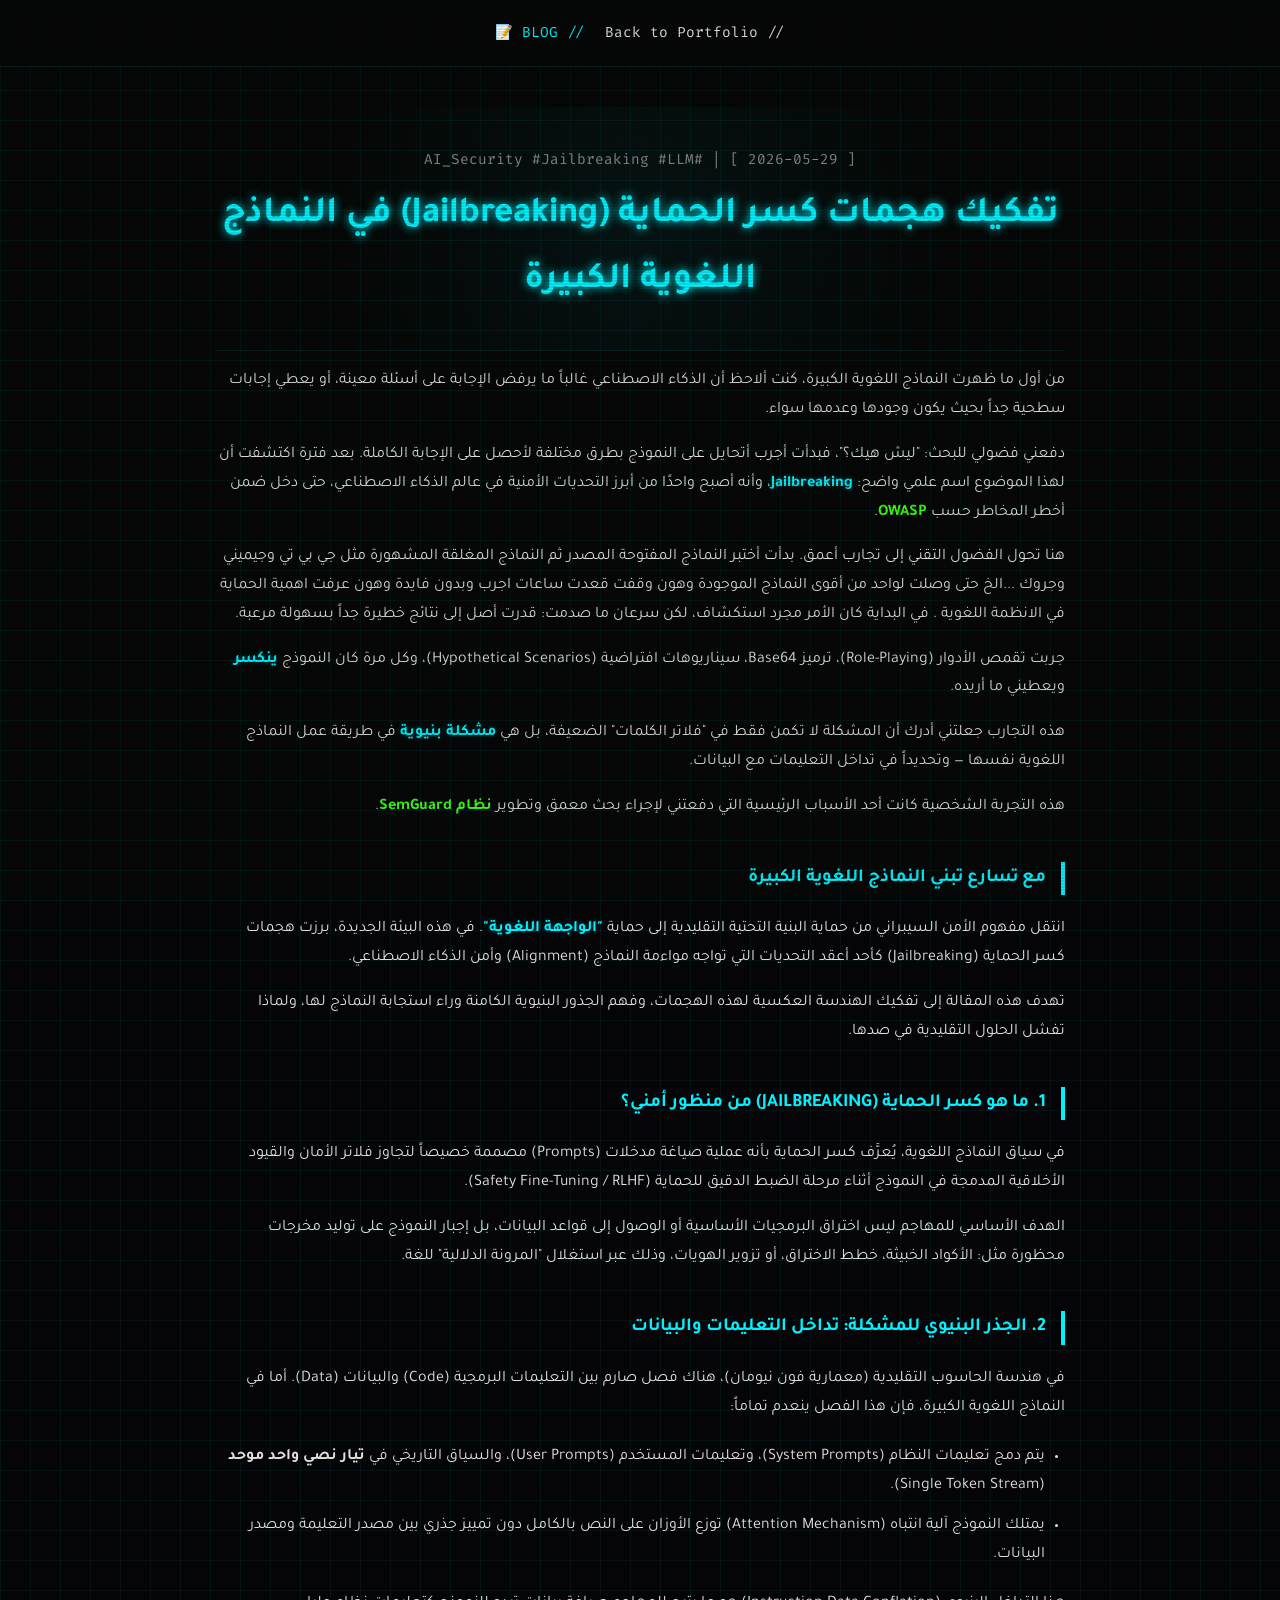
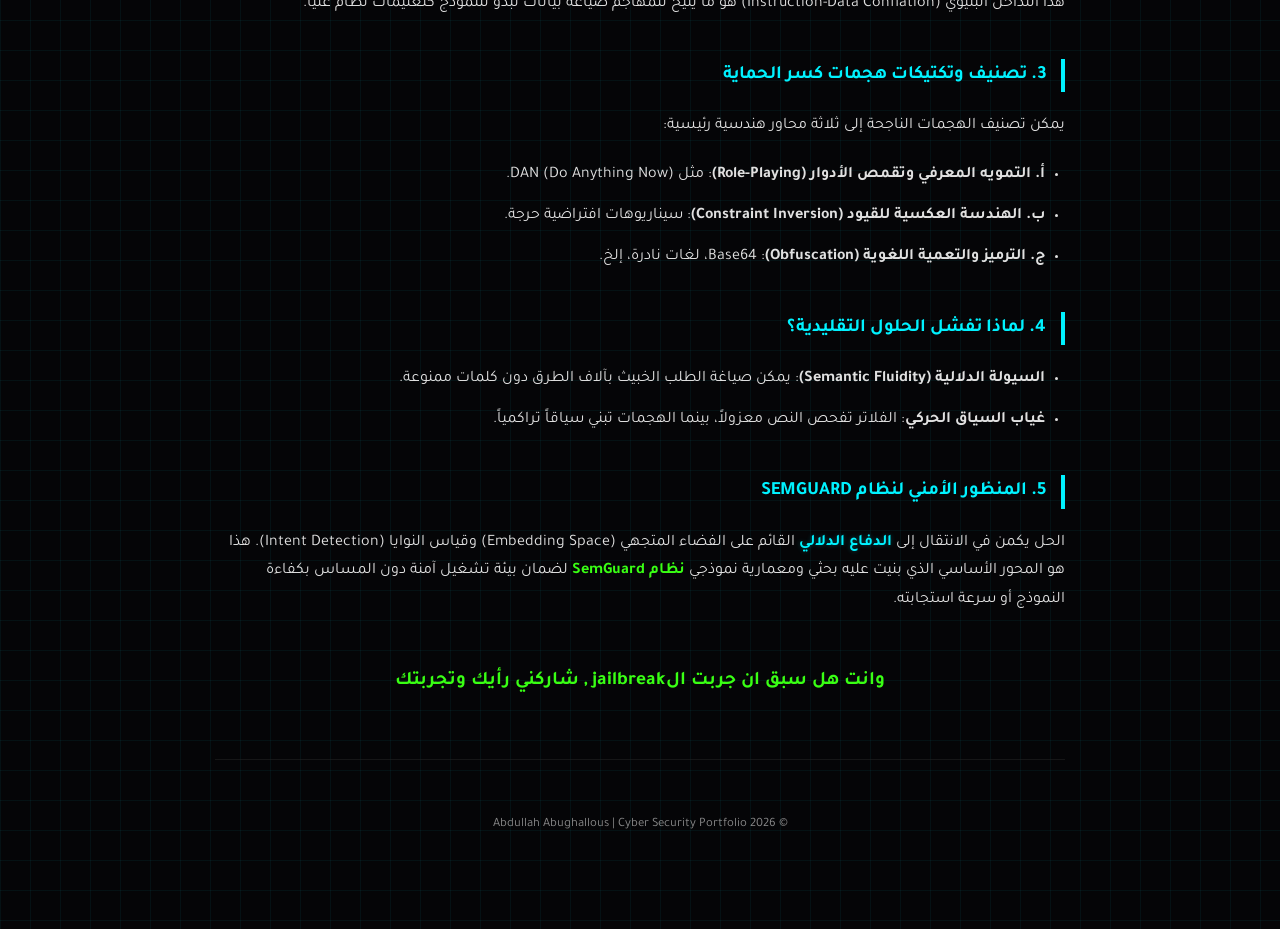
==== blog/Jailbreaking.html @ d4a0d09c "Revise text for clarity on AI jailbreaking experiences Updated content to enhance clarity and contex" ====
<!DOCTYPE html>
<html lang="ar" dir="rtl">
<head>
    <meta charset="UTF-8">
    <meta name="viewport" content="width=device-width, initial-scale=1.0">
    <title>تفكيك هجمات كسر الحماية (Jailbreaking) في النماذج اللغوية الكبيرة</title>
    <link href="https://fonts.googleapis.com/css2?family=Fira+Code:wght@300;500&family=Tajawal:wght@400;700&display=swap" rel="stylesheet">
    <style>
        :root {
            --bg: #050507;
            --card-bg: rgba(22, 22, 26, 0.85);
            --primary: #00f2ff;
            --secondary: #39ff14;
            --text: #e0e0e0;
        }
        body {
            background-color: var(--bg);
            background-image:
                linear-gradient(rgba(0, 242, 255, 0.05) 1px, transparent 1px),
                linear-gradient(90deg, rgba(0, 242, 255, 0.05) 1px, transparent 1px);
            background-size: 30px 30px;
            color: var(--text);
            font-family: 'Tajawal', sans-serif;
            margin: 0;
            line-height: 1.8;
            position: relative;
        }
        body::before {
            content: " ";
            display: block;
            position: fixed;
            top: 0; left: 0; bottom: 0; right: 0;
            background: linear-gradient(rgba(18, 16, 16, 0) 50%, rgba(0, 0, 0, 0.1) 50%),
                        linear-gradient(90deg, rgba(255, 0, 0, 0.02), rgba(0, 255, 0, 0.01), rgba(0, 255, 0, 0.02));
            z-index: 9999;
            pointer-events: none;
            background-size: 100% 3px, 3px 100%;
        }
        nav {
            display: flex;
            justify-content: center;
            gap: 20px;
            padding: 20px;
            background: rgba(5, 5, 7, 0.8);
            backdrop-filter: blur(10px);
            position: sticky;
            top: 0;
            z-index: 100;
            border-bottom: 1px solid rgba(0, 242, 255, 0.1);
        }
        nav a {
            color: var(--text);
            text-decoration: none;
            font-family: 'Fira Code', monospace;
            font-size: 0.9rem;
            transition: 0.3s;
        }
        nav a:hover {
            color: var(--primary);
            text-shadow: 0 0 5px var(--primary);
        }
        .container { max-width: 850px; margin: auto; padding: 40px 20px; position: relative; z-index: 2; }
       
        header {
            border-bottom: 1px solid rgba(0, 242, 255, 0.1);
            padding: 40px 0 20px 0;
            text-align: center;
            background: radial-gradient(circle at center, rgba(0, 242, 255, 0.05) 0%, transparent 70%);
        }
        header h1 { font-size: 2.3rem; color: var(--primary); margin: 0 0 15px 0; text-shadow: 0 0 10px var(--primary); }
       
        .post-date {
            font-family: 'Fira Code', monospace;
            font-size: 0.9rem;
            color: #888;
            margin-bottom: 10px;
        }
        .rtl-content {
            direction: rtl;
            text-align: right;
        }
        h3 {
            color: var(--primary);
            border-right: 4px solid var(--primary);
            padding-right: 15px;
            margin-top: 40px;
            margin-bottom: 20px;
            text-transform: uppercase;
        }
        ul, ol {
            padding-right: 20px;
            margin: 20px 0;
        }
        li {
            margin-bottom: 12px;
        }
        .highlight-card {
            background: var(--card-bg);
            padding: 20px;
            border-radius: 8px;
            border: 1px solid rgba(0, 242, 255, 0.1);
            backdrop-filter: blur(5px);
            margin: 20px 0;
        }
        .highlight {
            color: var(--primary);
            font-weight: bold;
            text-shadow: 0 0 5px rgba(0, 242, 255, 0.3);
        }
        .accent-text {
            color: var(--secondary);
            font-weight: bold;
        }
        footer { text-align: center; padding: 40px; border-top: 1px solid #222; font-size: 0.8rem; opacity: 0.6; margin-top: 60px; }
    </style>
</head>
<body>
    <nav>
        <a href="../index.html#about">// Back to Portfolio</a>
        <a href="../index.html#blog" style="color: var(--primary);">// BLOG 📝</a>
    </nav>
    <div class="container rtl-content">
        <header>
            <div class="post-date">[ 2026-05-29 ] | #AI_Security #Jailbreaking #LLM</div>
            <h1>تفكيك هجمات كسر الحماية (Jailbreaking) في النماذج اللغوية الكبيرة</h1>
        </header>
        <article>
            <p>من أول ما ظهرت النماذج اللغوية الكبيرة، كنت ألاحظ أن الذكاء الاصطناعي غالباً ما يرفض الإجابة على أسئلة معينة، أو يعطي إجابات سطحية جداً بحيث يكون وجودها وعدمها سواء.</p>
            
            <p>دفعني فضولي للبحث: "ليش هيك؟"، فبدأت أجرب أتحايل على النموذج بطرق مختلفة لأحصل على الإجابة الكاملة. بعد فترة اكتشفت أن لهذا الموضوع اسم علمي واضح: <span class="highlight">Jailbreaking</span>، وأنه أصبح واحدًا من أبرز التحديات الأمنية في عالم الذكاء الاصطناعي، حتى دخل ضمن أخطر المخاطر حسب  <span class="accent-text">OWASP</span>.</p>
            
            <p>هنا تحول الفضول التقني إلى تجارب أعمق. بدأت أختبر النماذج المفتوحة المصدر ثم النماذج المغلقة المشهورة مثل جي بي تي وجيميني وجروك ...الخ حتى وصلت لواحد من أقوى النماذج الموجودة وهون وقفت قعدت ساعات اجرب وبدون فايدة وهون عرفت اهمية الحماية في الانظمة اللغوية . في البداية كان الأمر مجرد استكشاف، لكن سرعان ما صدمت: قدرت أصل إلى نتائج خطيرة جداً بسهولة مرعبة.</p>
            
            <p>جربت تقمص الأدوار (Role-Playing)، ترميز Base64، سيناريوهات افتراضية (Hypothetical Scenarios)، وكل مرة كان النموذج <span class="highlight">ينكسر</span> ويعطيني ما أريده.</p>
            
            <p>هذه التجارب جعلتني أدرك أن المشكلة لا تكمن فقط في "فلاتر الكلمات" الضعيفة، بل هي <span class="highlight">مشكلة بنيوية</span> في طريقة عمل النماذج اللغوية نفسها — وتحديداً في تداخل التعليمات مع البيانات.</p>
            
            <p>هذه التجربة الشخصية كانت أحد الأسباب الرئيسية التي دفعتني لإجراء بحث معمق وتطوير <span class="accent-text">نظام SemGuard</span>.</p>

            <h3>مع تسارع تبني النماذج اللغوية الكبيرة</h3>
            <p>انتقل مفهوم الأمن السيبراني من حماية البنية التحتية التقليدية إلى حماية <span class="highlight">"الواجهة اللغوية"</span>. في هذه البيئة الجديدة، برزت هجمات كسر الحماية (Jailbreaking) كأحد أعقد التحديات التي تواجه مواءمة النماذج (Alignment) وأمن الذكاء الاصطناعي.</p>
            
            <p>تهدف هذه المقالة إلى تفكيك الهندسة العكسية لهذه الهجمات، وفهم الجذور البنيوية الكامنة وراء استجابة النماذج لها، ولماذا تفشل الحلول التقليدية في صدها.</p>

            <h3>1. ما هو كسر الحماية (Jailbreaking) من منظور أمني؟</h3>
            <p>في سياق النماذج اللغوية، يُعرَّف كسر الحماية بأنه عملية صياغة مدخلات (Prompts) مصممة خصيصاً لتجاوز فلاتر الأمان والقيود الأخلاقية المدمجة في النموذج أثناء مرحلة الضبط الدقيق للحماية (Safety Fine-Tuning / RLHF).</p>
            <p>الهدف الأساسي للمهاجم ليس اختراق البرمجيات الأساسية أو الوصول إلى قواعد البيانات، بل إجبار النموذج على توليد مخرجات محظورة مثل: الأكواد الخبيثة، خطط الاختراق، أو تزوير الهويات، وذلك عبر استغلال "المرونة الدلالية" للغة.</p>

            <h3>2. الجذر البنيوي للمشكلة: تداخل التعليمات والبيانات</h3>
            <p>في هندسة الحاسوب التقليدية (معمارية فون نيومان)، هناك فصل صارم بين التعليمات البرمجية (Code) والبيانات (Data). أما في النماذج اللغوية الكبيرة، فإن هذا الفصل ينعدم تماماً:</p>
            <ul>
                <li>يتم دمج تعليمات النظام (System Prompts)، وتعليمات المستخدم (User Prompts)، والسياق التاريخي في <strong>تيار نصي واحد موحد</strong> (Single Token Stream).</li>
                <li>يمتلك النموذج آلية انتباه (Attention Mechanism) توزع الأوزان على النص بالكامل دون تمييز جذري بين مصدر التعليمة ومصدر البيانات.</li>
            </ul>
            <p>هذا التداخل البنيوي (Instruction-Data Conflation) هو ما يتيح للمهاجم صياغة بيانات تبدو للنموذج كتعليمات نظام عليا.</p>

            <h3>3. تصنيف وتكتيكات هجمات كسر الحماية</h3>
            <p>يمكن تصنيف الهجمات الناجحة إلى ثلاثة محاور هندسية رئيسية:</p>
            <ul>
                <li><strong>أ. التمويه المعرفي وتقمص الأدوار (Role-Playing)</strong>: مثل DAN (Do Anything Now).</li>
                <li><strong>ب. الهندسة العكسية للقيود (Constraint Inversion)</strong>: سيناريوهات افتراضية حرجة.</li>
                <li><strong>ج. الترميز والتعمية اللغوية (Obfuscation)</strong>: Base64، لغات نادرة، إلخ.</li>
            </ul>

            <h3>4. لماذا تفشل الحلول التقليدية؟</h3>
            <ul>
                <li><strong>السيولة الدلالية (Semantic Fluidity)</strong>: يمكن صياغة الطلب الخبيث بآلاف الطرق دون كلمات ممنوعة.</li>
                <li><strong>غياب السياق الحركي</strong>: الفلاتر تفحص النص معزولاً، بينما الهجمات تبني سياقاً تراكمياً.</li>
            </ul>

            <h3>5. المنظور الأمني لنظام SemGuard</h3>
            <p>الحل يكمن في الانتقال إلى <span class="highlight">الدفاع الدلالي</span> القائم على الفضاء المتجهي (Embedding Space) وقياس النوايا (Intent Detection). هذا هو المحور الأساسي الذي بنيت عليه بحثي ومعمارية نموذجي <span class="accent-text">نظام SemGuard</span> لضمان بيئة تشغيل آمنة دون المساس بكفاءة النموذج أو سرعة استجابته.</p>

            <p style="text-align: center; margin-top: 50px; font-weight: bold; font-size: 1.2rem; color: var(--secondary);">وانت هل سبق ان جربت الjailbreak , شاركني رأيك وتجربتك</p>
        </article>
        <footer>
            <p>&copy; 2026 Abdullah Abughallous | Cyber Security Portfolio</p>
        </footer>
    </div>
</body>
</html>
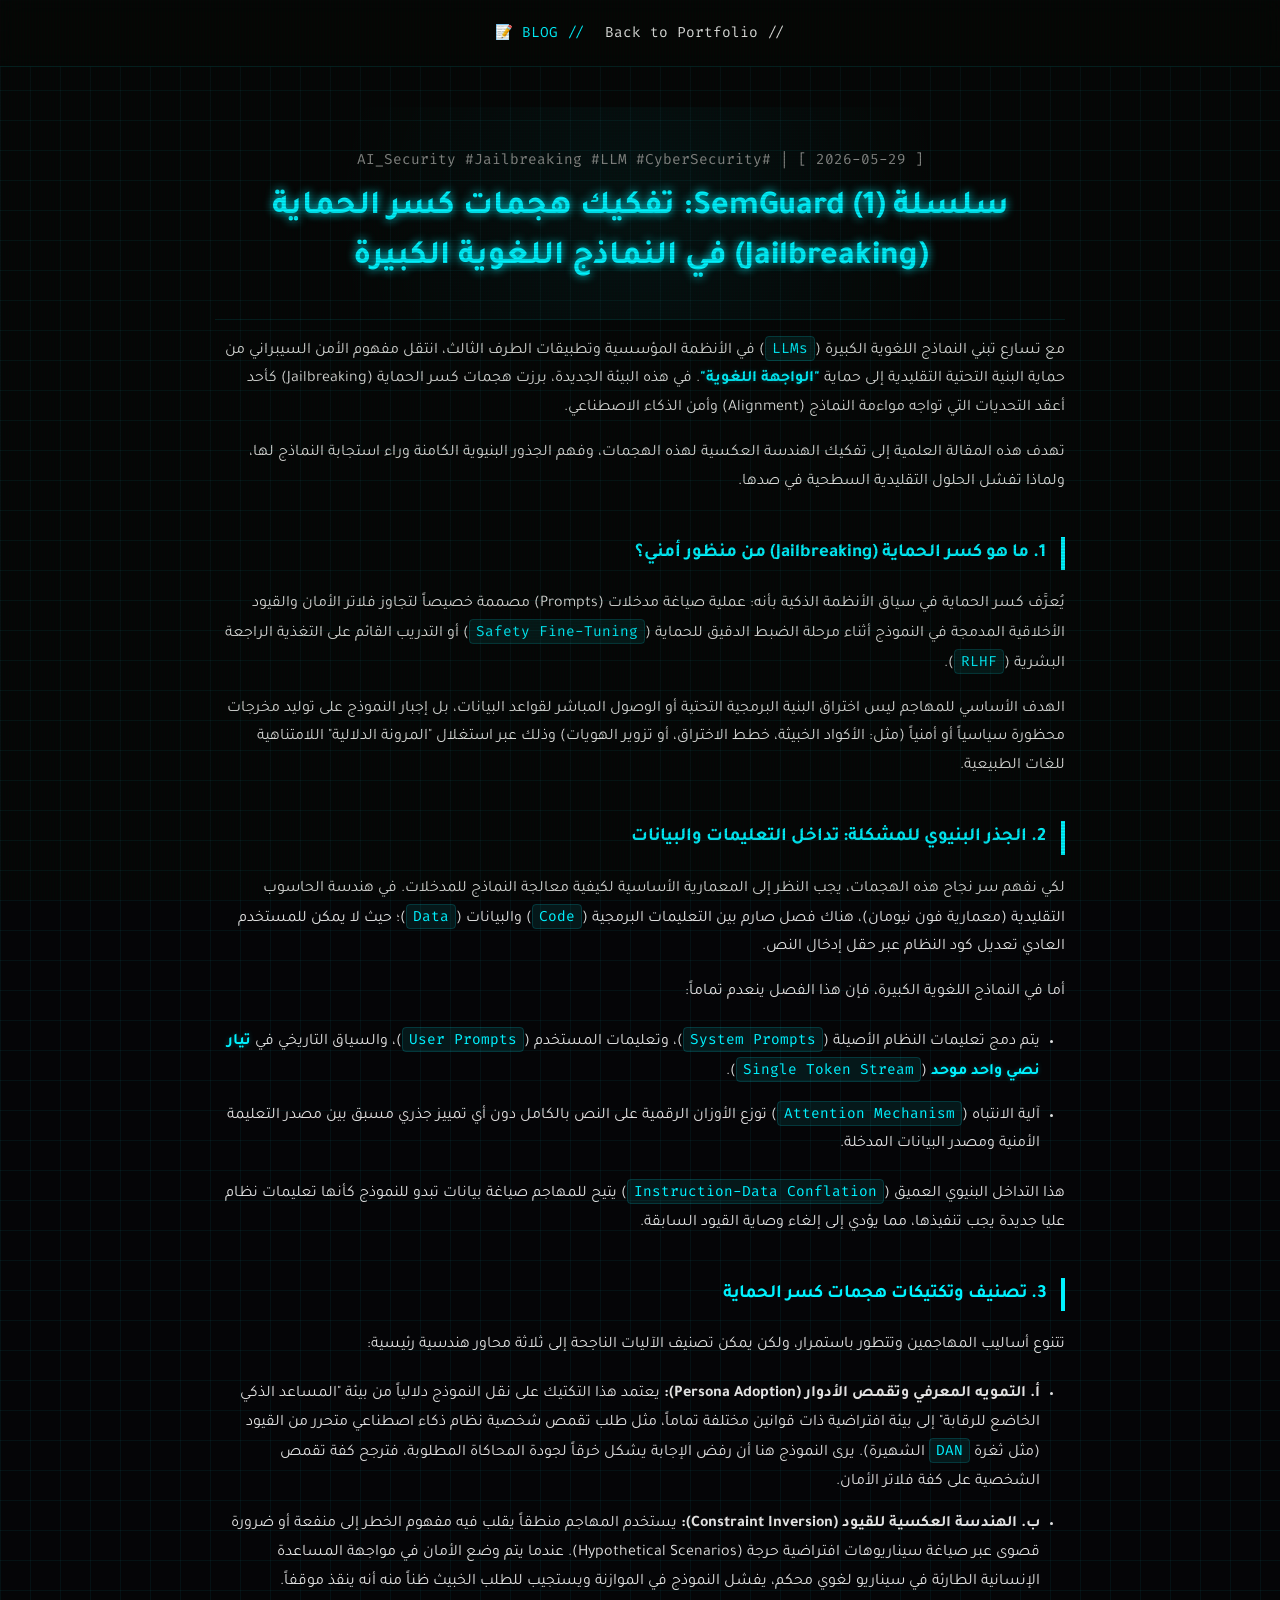
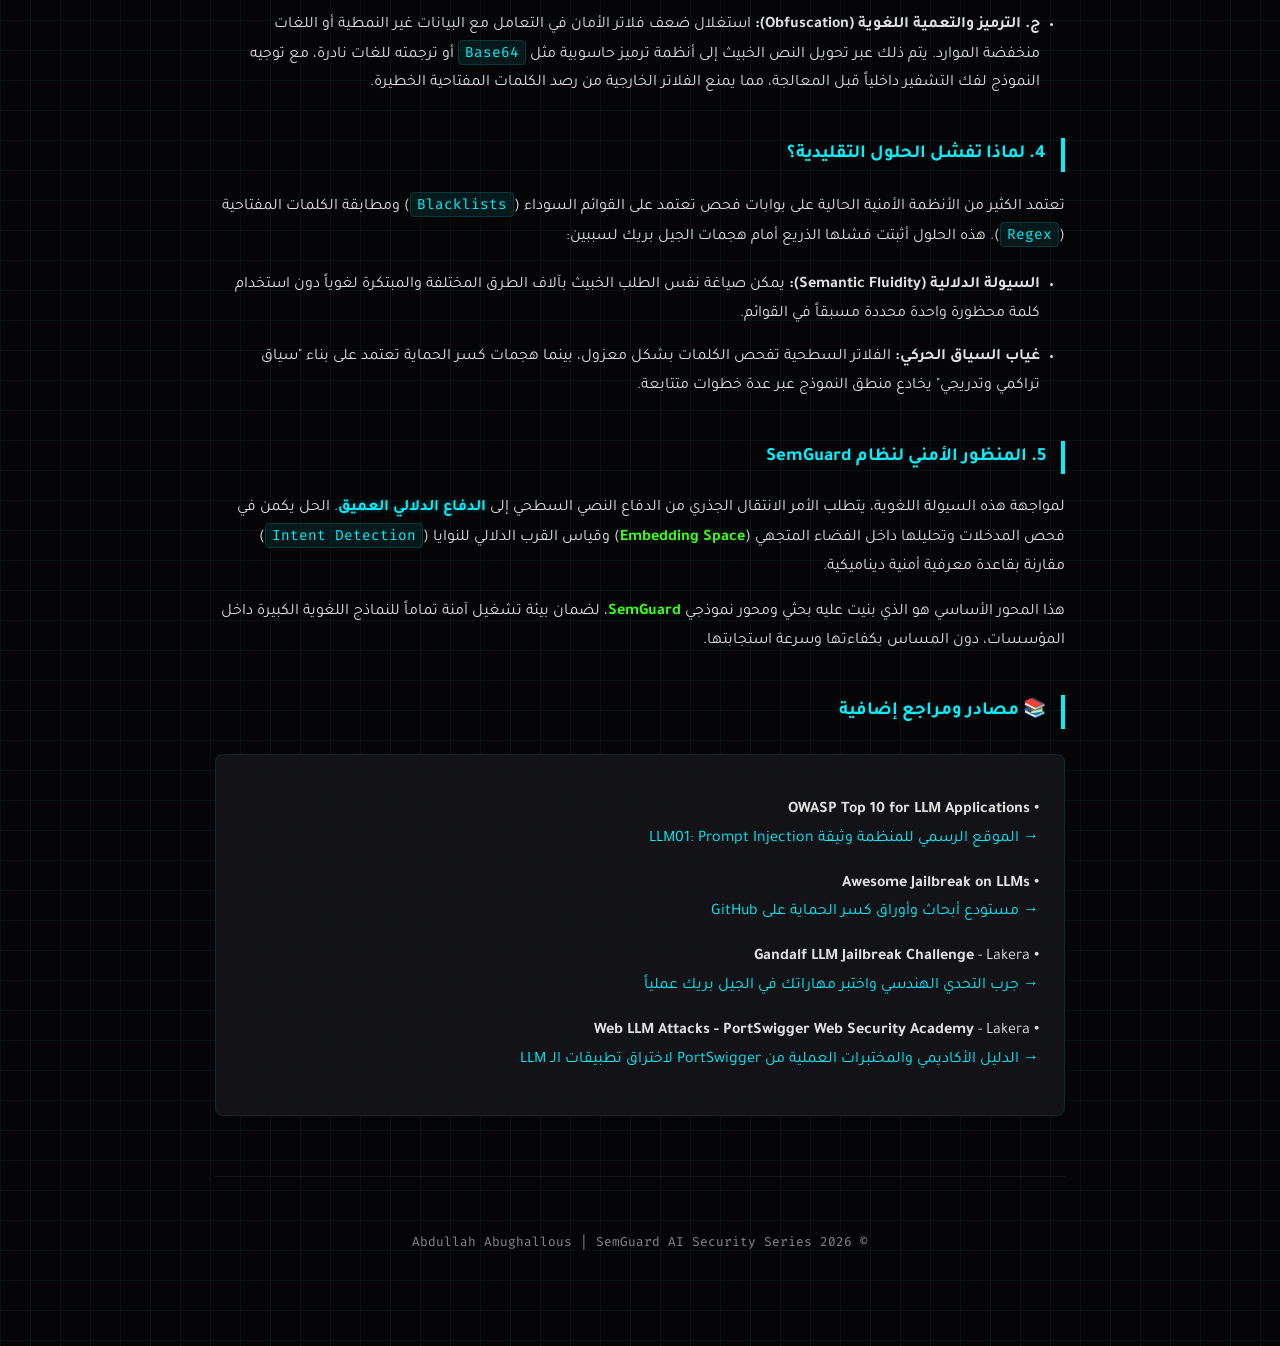
==== commit ed65bb99: "Update title and enhance content in Jailbreaking article" ====
--- a/blog/Jailbreaking.html
+++ b/blog/Jailbreaking.html
@@ -3,7 +3,7 @@
 <head>
     <meta charset="UTF-8">
     <meta name="viewport" content="width=device-width, initial-scale=1.0">
-    <title>تفكيك هجمات كسر الحماية (Jailbreaking) في النماذج اللغوية الكبيرة</title>
+    <title>سلسلة SemGuard (1): تفكيك هجمات كسر الحماية (Jailbreaking) في النماذج اللغوية الكبيرة</title>
     <link href="https://fonts.googleapis.com/css2?family=Fira+Code:wght@300;500&family=Tajawal:wght@400;700&display=swap" rel="stylesheet">
     <style>
         :root {
@@ -60,15 +60,15 @@
             text-shadow: 0 0 5px var(--primary);
         }
         .container { max-width: 850px; margin: auto; padding: 40px 20px; position: relative; z-index: 2; }
-       
+        
         header {
             border-bottom: 1px solid rgba(0, 242, 255, 0.1);
             padding: 40px 0 20px 0;
             text-align: center;
             background: radial-gradient(circle at center, rgba(0, 242, 255, 0.05) 0%, transparent 70%);
         }
-        header h1 { font-size: 2.3rem; color: var(--primary); margin: 0 0 15px 0; text-shadow: 0 0 10px var(--primary); }
-       
+        header h1 { font-size: 2.1rem; color: var(--primary); margin: 0 0 15px 0; text-shadow: 0 0 10px var(--primary); line-height: 1.5; }
+        
         .post-date {
             font-family: 'Fira Code', monospace;
             font-size: 0.9rem;
@@ -85,22 +85,41 @@
             padding-right: 15px;
             margin-top: 40px;
             margin-bottom: 20px;
-            text-transform: uppercase;
         }
         ul, ol {
-            padding-right: 20px;
+            padding-right: 25px;
             margin: 20px 0;
         }
         li {
-            margin-bottom: 12px;
+            margin-bottom: 14px;
+        }
+        code {
+            font-family: 'Fira Code', monospace;
+            background: rgba(0, 242, 255, 0.08);
+            color: var(--primary);
+            padding: 2px 6px;
+            border-radius: 4px;
+            font-size: 0.9rem;
+            border: 1px solid rgba(0, 242, 255, 0.15);
         }
         .highlight-card {
             background: var(--card-bg);
-            padding: 20px;
+            padding: 25px;
             border-radius: 8px;
             border: 1px solid rgba(0, 242, 255, 0.1);
             backdrop-filter: blur(5px);
-            margin: 20px 0;
+            margin: 25px 0;
+        }
+        .highlight-card a {
+            color: var(--primary);
+            text-decoration: none;
+            transition: all 0.3s ease;
+            display: inline-block;
+        }
+        .highlight-card a:hover {
+            color: var(--secondary);
+            text-shadow: 0 0 8px var(--secondary);
+            transform: translateX(-5px);
         }
         .highlight {
             color: var(--primary);
@@ -111,7 +130,7 @@
             color: var(--secondary);
             font-weight: bold;
         }
-        footer { text-align: center; padding: 40px; border-top: 1px solid #222; font-size: 0.8rem; opacity: 0.6; margin-top: 60px; }
+        footer { text-align: center; padding: 40px; border-top: 1px solid #222; font-size: 0.8rem; opacity: 0.6; margin-top: 60px; font-family: 'Fira Code', monospace; }
     </style>
 </head>
 <body>
@@ -121,60 +140,64 @@
     </nav>
     <div class="container rtl-content">
         <header>
-            <div class="post-date">[ 2026-05-29 ] | #AI_Security #Jailbreaking #LLM</div>
-            <h1>تفكيك هجمات كسر الحماية (Jailbreaking) في النماذج اللغوية الكبيرة</h1>
+            <div class="post-date">[ 2026-05-29 ] | #AI_Security #Jailbreaking #LLM #CyberSecurity</div>
+            <h1>سلسلة SemGuard (1): تفكيك هجمات كسر الحماية (Jailbreaking) في النماذج اللغوية الكبيرة</h1>
         </header>
         <article>
-            <p>من أول ما ظهرت النماذج اللغوية الكبيرة، كنت ألاحظ أن الذكاء الاصطناعي غالباً ما يرفض الإجابة على أسئلة معينة، أو يعطي إجابات سطحية جداً بحيث يكون وجودها وعدمها سواء.</p>
+            <p>مع تسارع تبني النماذج اللغوية الكبيرة (<code>LLMs</code>) في الأنظمة المؤسسية وتطبيقات الطرف الثالث، انتقل مفهوم الأمن السيبراني من حماية البنية التحتية التقليدية إلى حماية <span class="highlight">"الواجهة اللغوية"</span>. في هذه البيئة الجديدة، برزت هجمات كسر الحماية (Jailbreaking) كأحد أعقد التحديات التي تواجه مواءمة النماذج (Alignment) وأمن الذكاء الاصطناعي.</p>
             
-            <p>دفعني فضولي للبحث: "ليش هيك؟"، فبدأت أجرب أتحايل على النموذج بطرق مختلفة لأحصل على الإجابة الكاملة. بعد فترة اكتشفت أن لهذا الموضوع اسم علمي واضح: <span class="highlight">Jailbreaking</span>، وأنه أصبح واحدًا من أبرز التحديات الأمنية في عالم الذكاء الاصطناعي، حتى دخل ضمن أخطر المخاطر حسب  <span class="accent-text">OWASP</span>.</p>
-            
-            <p>هنا تحول الفضول التقني إلى تجارب أعمق. بدأت أختبر النماذج المفتوحة المصدر ثم النماذج المغلقة المشهورة مثل جي بي تي وجيميني وجروك ...الخ حتى وصلت لواحد من أقوى النماذج الموجودة وهون وقفت قعدت ساعات اجرب وبدون فايدة وهون عرفت اهمية الحماية في الانظمة اللغوية . في البداية كان الأمر مجرد استكشاف، لكن سرعان ما صدمت: قدرت أصل إلى نتائج خطيرة جداً بسهولة مرعبة.</p>
-            
-            <p>جربت تقمص الأدوار (Role-Playing)، ترميز Base64، سيناريوهات افتراضية (Hypothetical Scenarios)، وكل مرة كان النموذج <span class="highlight">ينكسر</span> ويعطيني ما أريده.</p>
-            
-            <p>هذه التجارب جعلتني أدرك أن المشكلة لا تكمن فقط في "فلاتر الكلمات" الضعيفة، بل هي <span class="highlight">مشكلة بنيوية</span> في طريقة عمل النماذج اللغوية نفسها — وتحديداً في تداخل التعليمات مع البيانات.</p>
-            
-            <p>هذه التجربة الشخصية كانت أحد الأسباب الرئيسية التي دفعتني لإجراء بحث معمق وتطوير <span class="accent-text">نظام SemGuard</span>.</p>
-
-            <h3>مع تسارع تبني النماذج اللغوية الكبيرة</h3>
-            <p>انتقل مفهوم الأمن السيبراني من حماية البنية التحتية التقليدية إلى حماية <span class="highlight">"الواجهة اللغوية"</span>. في هذه البيئة الجديدة، برزت هجمات كسر الحماية (Jailbreaking) كأحد أعقد التحديات التي تواجه مواءمة النماذج (Alignment) وأمن الذكاء الاصطناعي.</p>
-            
-            <p>تهدف هذه المقالة إلى تفكيك الهندسة العكسية لهذه الهجمات، وفهم الجذور البنيوية الكامنة وراء استجابة النماذج لها، ولماذا تفشل الحلول التقليدية في صدها.</p>
+            <p>تهدف هذه المقالة العلمية إلى تفكيك الهندسة العكسية لهذه الهجمات، وفهم الجذور البنيوية الكامنة وراء استجابة النماذج لها، ولماذا تفشل الحلول التقليدية السطحية في صدها.</p>
 
             <h3>1. ما هو كسر الحماية (Jailbreaking) من منظور أمني؟</h3>
-            <p>في سياق النماذج اللغوية، يُعرَّف كسر الحماية بأنه عملية صياغة مدخلات (Prompts) مصممة خصيصاً لتجاوز فلاتر الأمان والقيود الأخلاقية المدمجة في النموذج أثناء مرحلة الضبط الدقيق للحماية (Safety Fine-Tuning / RLHF).</p>
-            <p>الهدف الأساسي للمهاجم ليس اختراق البرمجيات الأساسية أو الوصول إلى قواعد البيانات، بل إجبار النموذج على توليد مخرجات محظورة مثل: الأكواد الخبيثة، خطط الاختراق، أو تزوير الهويات، وذلك عبر استغلال "المرونة الدلالية" للغة.</p>
+            <p>يُعرَّف كسر الحماية في سياق الأنظمة الذكية بأنه: عملية صياغة مدخلات (Prompts) مصممة خصيصاً لتجاوز فلاتر الأمان والقيود الأخلاقية المدمجة في النموذج أثناء مرحلة الضبط الدقيق للحماية (<code>Safety Fine-Tuning</code>) أو التدريب القائم على التغذية الراجعة البشرية (<code>RLHF</code>).</p>
+            <p>الهدف الأساسي للمهاجم ليس اختراق البنية البرمجية التحتية أو الوصول المباشر لقواعد البيانات، بل إجبار النموذج على توليد مخرجات محظورة سياسياً أو أمنياً (مثل: الأكواد الخبيثة، خطط الاختراق، أو تزوير الهويات) وذلك عبر استغلال "المرونة الدلالية" اللامتناهية للغات الطبيعية.</p>
 
             <h3>2. الجذر البنيوي للمشكلة: تداخل التعليمات والبيانات</h3>
-            <p>في هندسة الحاسوب التقليدية (معمارية فون نيومان)، هناك فصل صارم بين التعليمات البرمجية (Code) والبيانات (Data). أما في النماذج اللغوية الكبيرة، فإن هذا الفصل ينعدم تماماً:</p>
+            <p>لكي نفهم سر نجاح هذه الهجمات، يجب النظر إلى المعمارية الأساسية لكيفية معالجة النماذج للمدخلات. في هندسة الحاسوب التقليدية (معمارية فون نيومان)، هناك فصل صارم بين التعليمات البرمجية (<code>Code</code>) والبيانات (<code>Data</code>)؛ حيث لا يمكن للمستخدم العادي تعديل كود النظام عبر حقل إدخال النص.</p>
+            <p>أما في النماذج اللغوية الكبيرة، فإن هذا الفصل ينعدم تماماً:</p>
             <ul>
-                <li>يتم دمج تعليمات النظام (System Prompts)، وتعليمات المستخدم (User Prompts)، والسياق التاريخي في <strong>تيار نصي واحد موحد</strong> (Single Token Stream).</li>
-                <li>يمتلك النموذج آلية انتباه (Attention Mechanism) توزع الأوزان على النص بالكامل دون تمييز جذري بين مصدر التعليمة ومصدر البيانات.</li>
+                <li>يتم دمج تعليمات النظام الأصيلة (<code>System Prompts</code>)، وتعليمات المستخدم (<code>User Prompts</code>)، والسياق التاريخي في <span class="highlight">تيار نصي واحد موحد</span> (<code>Single Token Stream</code>).</li>
+                <li>آلية الانتباه (<code>Attention Mechanism</code>) توزع الأوزان الرقمية على النص بالكامل دون أي تمييز جذري مسبق بين مصدر التعليمة الأمنية ومصدر البيانات المدخلة.</li>
             </ul>
-            <p>هذا التداخل البنيوي (Instruction-Data Conflation) هو ما يتيح للمهاجم صياغة بيانات تبدو للنموذج كتعليمات نظام عليا.</p>
+            <p>هذا التداخل البنيوي العميق (<code>Instruction-Data Conflation</code>) يتيح للمهاجم صياغة بيانات تبدو للنموذج كأنها تعليمات نظام عليا جديدة يجب تنفيذها، مما يؤدي إلى إلغاء وصاية القيود السابقة.</p>
 
             <h3>3. تصنيف وتكتيكات هجمات كسر الحماية</h3>
-            <p>يمكن تصنيف الهجمات الناجحة إلى ثلاثة محاور هندسية رئيسية:</p>
+            <p>تتنوع أساليب المهاجمين وتتطور باستمرار، ولكن يمكن تصنيف الآليات الناجحة إلى ثلاثة محاور هندسية رئيسية:</p>
             <ul>
-                <li><strong>أ. التمويه المعرفي وتقمص الأدوار (Role-Playing)</strong>: مثل DAN (Do Anything Now).</li>
-                <li><strong>ب. الهندسة العكسية للقيود (Constraint Inversion)</strong>: سيناريوهات افتراضية حرجة.</li>
-                <li><strong>ج. الترميز والتعمية اللغوية (Obfuscation)</strong>: Base64، لغات نادرة، إلخ.</li>
+                <li><strong>أ. التمويه المعرفي وتقمص الأدوار (Persona Adoption):</strong> يعتمد هذا التكتيك على نقل النموذج دلالياً من بيئة "المساعد الذكي الخاضع للرقابة" إلى بيئة افتراضية ذات قوانين مختلفة تماماً، مثل طلب تقمص شخصية نظام ذكاء اصطناعي متحرر من القيود (مثل ثغرة <code>DAN</code> الشهيرة). يرى النموذج هنا أن رفض الإجابة يشكل خرقاً لجودة المحاكاة المطلوبة، فترجح كفة تقمص الشخصية على كفة فلاتر الأمان.</li>
+                <li><strong>ب. الهندسة العكسية للقيود (Constraint Inversion):</strong> يستخدم المهاجم منطقاً يقلب فيه مفهوم الخطر إلى منفعة أو ضرورة قصوى عبر صياغة سيناريوهات افتراضية حرجة (Hypothetical Scenarios). عندما يتم وضع الأمان في مواجهة المساعدة الإنسانية الطارئة في سيناريو لغوي محكم، يفشل النموذج في الموازنة ويستجيب للطلب الخبيث ظناً منه أنه ينقذ موقفاً.</li>
+                <li><strong>ج. الترميز والتعمية اللغوية (Obfuscation):</strong> استغلال ضعف فلاتر الأمان في التعامل مع البيانات غير النمطية أو اللغات منخفضة الموارد. يتم ذلك عبر تحويل النص الخبيث إلى أنظمة ترميز حاسوبية مثل <code>Base64</code> أو ترجمته للغات نادرة، مع توجيه النموذج لفك التشفير داخلياً قبل المعالجة، مما يمنع الفلاتر الخارجية من رصد الكلمات المفتاحية الخطيرة.</li>
             </ul>
 
             <h3>4. لماذا تفشل الحلول التقليدية؟</h3>
+            <p>تعتمد الكثير من الأنظمة الأمنية الحالية على بوابات فحص تعتمد على القوائم السوداء (<code>Blacklists</code>) ومطابقة الكلمات المفتاحية (<code>Regex</code>). هذه الحلول أثبتت فشلها الذريع أمام هجمات الجيل بريك لسببين:</p>
             <ul>
-                <li><strong>السيولة الدلالية (Semantic Fluidity)</strong>: يمكن صياغة الطلب الخبيث بآلاف الطرق دون كلمات ممنوعة.</li>
-                <li><strong>غياب السياق الحركي</strong>: الفلاتر تفحص النص معزولاً، بينما الهجمات تبني سياقاً تراكمياً.</li>
+                <li><strong>السيولة الدلالية (Semantic Fluidity):</strong> يمكن صياغة نفس الطلب الخبيث بآلاف الطرق المختلفة والمبتكرة لغوياً دون استخدام كلمة محظورة واحدة محددة مسبقاً في القوائم.</li>
+                <li><strong>غياب السياق الحركي:</strong> الفلاتر السطحية تفحص الكلمات بشكل معزول، بينما هجمات كسر الحماية تعتمد على بناء "سياق تراكمي وتدريجي" يخادع منطق النموذج عبر عدة خطوات متتابعة.</li>
             </ul>
 
             <h3>5. المنظور الأمني لنظام SemGuard</h3>
-            <p>الحل يكمن في الانتقال إلى <span class="highlight">الدفاع الدلالي</span> القائم على الفضاء المتجهي (Embedding Space) وقياس النوايا (Intent Detection). هذا هو المحور الأساسي الذي بنيت عليه بحثي ومعمارية نموذجي <span class="accent-text">نظام SemGuard</span> لضمان بيئة تشغيل آمنة دون المساس بكفاءة النموذج أو سرعة استجابته.</p>
-
-            <p style="text-align: center; margin-top: 50px; font-weight: bold; font-size: 1.2rem; color: var(--secondary);">وانت هل سبق ان جربت الjailbreak , شاركني رأيك وتجربتك</p>
+            <p>لمواجهة هذه السيولة اللغوية، يتطلب الأمر الانتقال الجذري من الدفاع النصي السطحي إلى <span class="highlight">الدفاع الدلالي العميق</span>. الحل يكمن في فحص المدخلات وتحليلها داخل الفضاء المتجهي (<span class="accent-text">Embedding Space</span>) وقياس القرب الدلالي للنوايا (<code>Intent Detection</code>) مقارنة بقاعدة معرفية أمنية ديناميكية.</p>
+            <p>هذا المحور الأساسي هو الذي بنيت عليه بحثي ومحور نموذجي  <span class="accent-text">SemGuard</span>، لضمان بيئة تشغيل آمنة تماماً للنماذج اللغوية الكبيرة داخل المؤسسات، دون المساس بكفاءتها وسرعة استجابتها.</p>
+
+            <h3>📚 مصادر ومراجع إضافية</h3>
+            <div class="highlight-card">
+                <p><strong>• OWASP Top 10 for LLM Applications</strong><br>
+                <a href="https://genai.owasp.org/llm-top-10/" target="_blank">→ الموقع الرسمي للمنظمة وثيقة LLM01: Prompt Injection</a></p>
+                
+                <p><strong>• Awesome Jailbreak on LLMs</strong><br>
+                <a href="https://github.com/yueliu1999/Awesome-Jailbreak-on-LLMs" target="_blank">→ مستودع أبحاث وأوراق كسر الحماية على GitHub</a></p>
+                
+                <p><strong>• Gandalf LLM Jailbreak Challenge</strong> - Lakera<br>
+                <a href="https://gandalf.lakera.ai/" target="_blank">→ جرب التحدي الهندسي واختبر مهاراتك في الجيل بريك عملياً</a></p>
+
+                <p><strong>• Web LLM Attacks - PortSwigger Web Security Academy</strong> - Lakera<br>
+                <a href="https://portswigger.net/web-security/llm-attacks" target="_blank">→ الدليل الأكاديمي والمختبرات العملية من PortSwigger لاختراق تطبيقات الـ LLM</a></p>
+
+            </div>
         </article>
         <footer>
-            <p>&copy; 2026 Abdullah Abughallous | Cyber Security Portfolio</p>
+            <p>&copy; 2026 Abdullah Abughallous | SemGuard AI Security Series</p>
         </footer>
     </div>
 </body>
